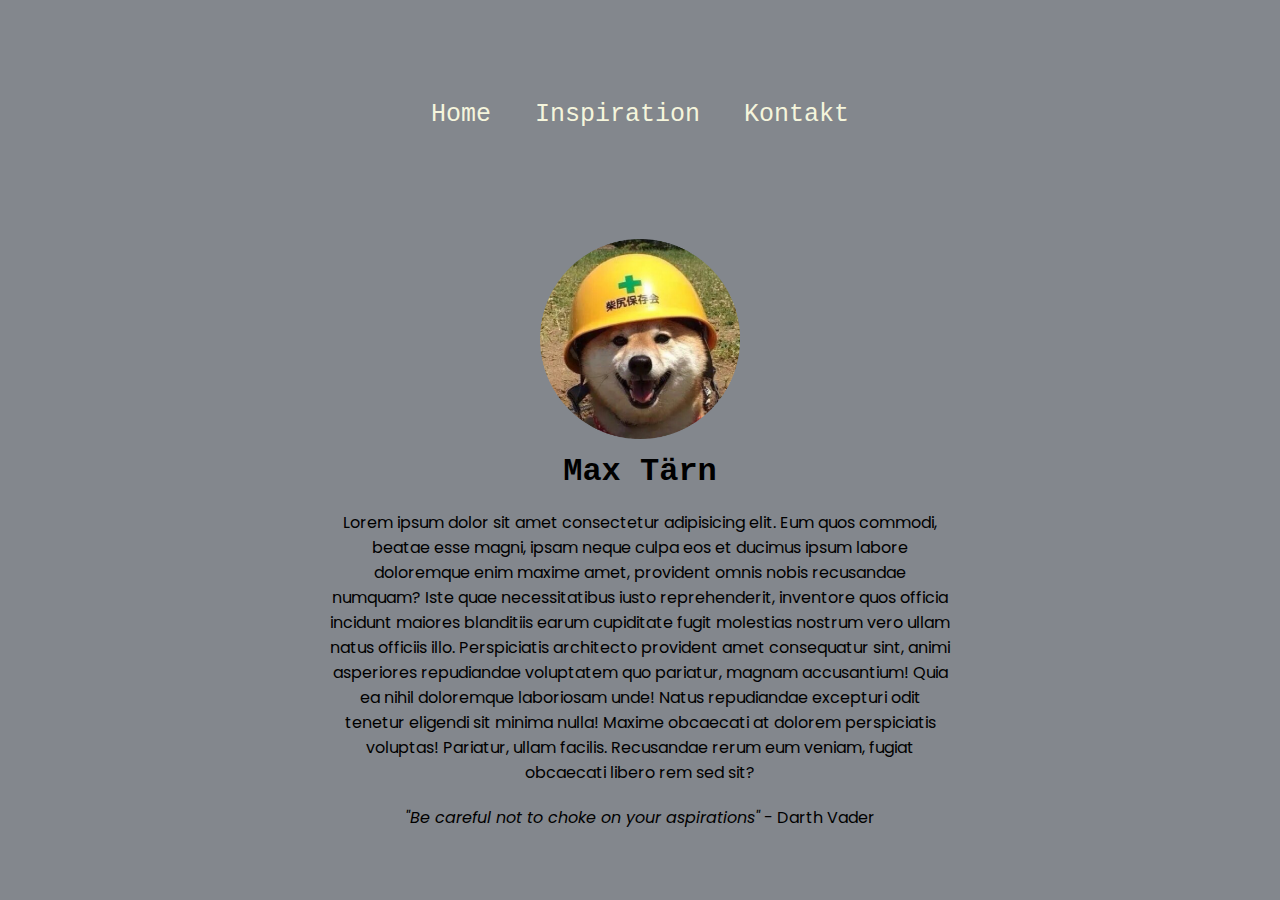
==== index.html @ 6429c454 "added project files" ====
<!DOCTYPE html>
<html lang="en">
<head>
    <meta charset="UTF-8">
    <meta http-equiv="X-UA-Compatible" content="IE=edge">
    <meta name="viewport" content="width=device-width, initial-scale=1.0">
    <link rel="stylesheet" href="/css/style.css">

    <!-- Fonts -->
    <link rel="preconnect" href="https://fonts.googleapis.com">
    <link rel="preconnect" href="https://fonts.gstatic.com" crossorigin>
    <link href="https://fonts.googleapis.com/css2?family=Poppins:wght@300&display=swap" rel="stylesheet"> 
    <!-- Fonts end -->

    <title>Min sida</title>
</head>
<body>


    <nav class="why-100-px-here">         
        <a class="navbar-item" href="/index.html">Home</a>
        <a class="navbar-item" href="/html/inspirationssidan.html">Inspiration</a>
        <a class="navbar-item" href="/html/kontaktsidan.html">Kontakt</a>
    </nav>


    <ul class="main-stuff">



        <li class="profile-pic-list-item">
            <img id="profile-pic"src="/img/doggoWithHat-modified.png" alt="Shiba inu wearing hat">
        </li>

        <li >
            <h1 class="text" class="headline">Max Tärn</h1>                    
        </li>

        <li> 
            <p class="text" class="main-text">Lorem ipsum dolor sit amet consectetur adipisicing elit. Eum quos commodi, beatae esse magni, ipsam neque culpa eos et ducimus ipsum labore doloremque enim maxime amet, provident omnis nobis recusandae numquam? Iste quae necessitatibus iusto reprehenderit, inventore quos officia incidunt maiores blanditiis earum cupiditate fugit molestias nostrum vero ullam natus officiis illo. Perspiciatis architecto provident amet consequatur sint, animi asperiores repudiandae voluptatem quo pariatur, magnam accusantium! Quia ea nihil doloremque laboriosam unde! Natus repudiandae excepturi odit tenetur eligendi sit minima nulla! Maxime obcaecati at dolorem perspiciatis voluptas! Pariatur, ullam facilis. Recusandae rerum eum veniam, fugiat obcaecati libero rem sed sit?
            </p>
        </li>

        <li>
            <p class="text">
                <i>"Be careful not to choke on your aspirations"</i>
                - Darth Vader
            </p>
        </li>




    </ul>
    
    

</body>
</html>
---- css/style.css ----
/* Global  */
.why-100-px-here{
margin-top:100px;
}
p{
    font-family: 'Poppins', sans-serif; 
}
h1, a{
    font-family: 'Courier New', Courier, monospace;
}
body{
    background-color: #83878D;       
}
/* Global End */


/* Navbar */
nav{
    display: block;
    text-align: center;            
}
.navbar-item{
    margin-left: 20px;
    margin-right: 20px;
    text-decoration: none;
    color: beige;
    font-size: 25px;
}
.navbar-item:hover{
    text-decoration: underline;
    color:white;
    background-color: black;
}
/* Navbar End*/



/* The Rest */
.text{   
  margin: auto;
  width: 50%;
  padding: 10px; 
}

.inline{
    display: inline-block;
    margin-left: 10px;
    margin-right: 10px;
}
.main-stuff{
    margin-top: 100px;
    text-align: center;
}
ul{
    list-style: none;    
    padding: 10px;
    margin-right: 0px;
}
#profile-pic{
    width: 100%;
    width: 200px;    
}
.center-text{
    text-align: center;
}
.link{
    text-decoration: none;
}
.link:hover{
    text-decoration: underline;
}
.form-text{
    display: inline-block;
    width: 120px;
    padding-bottom: 10px;
}
#submit-button{
    width: 235px;
    margin-left:125px;
    border-radius: 5px;
    background: #fff;
	border-color: #fff;
	border-style: solid;
}
.input{
    border-radius: 2px;
}
#label-text-area{
    position: relative;
    top: -80px;
}
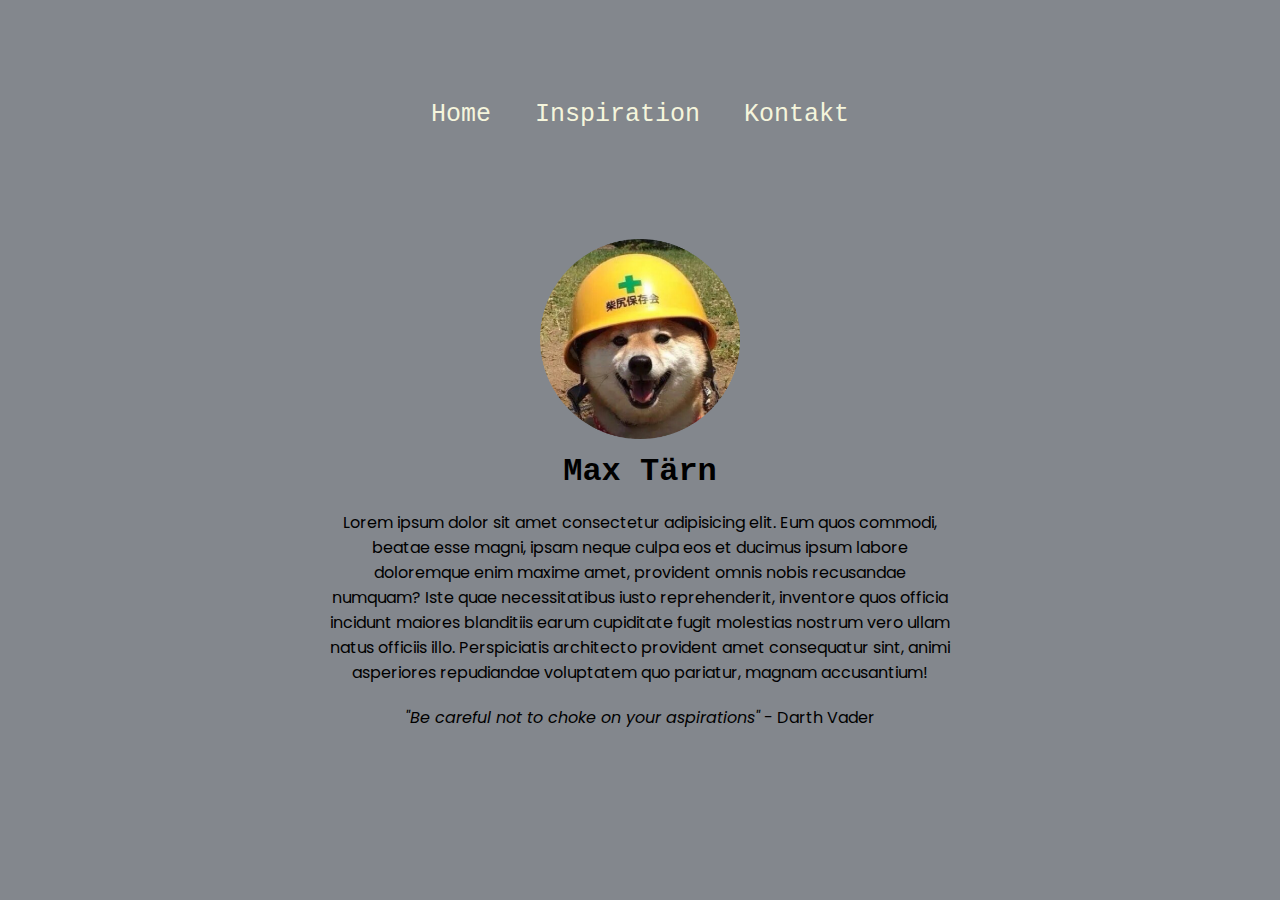
==== commit 4d57d10c: "the files are uploaded" ====
--- a/index.html
+++ b/index.html
@@ -4,7 +4,7 @@
     <meta charset="UTF-8">
     <meta http-equiv="X-UA-Compatible" content="IE=edge">
     <meta name="viewport" content="width=device-width, initial-scale=1.0">
-    <link rel="stylesheet" href="/css/style.css">
+    <link rel="stylesheet" href="css/style.css">
 
     <!-- Fonts -->
     <link rel="preconnect" href="https://fonts.googleapis.com">
@@ -18,9 +18,9 @@
 
 
     <nav class="why-100-px-here">         
-        <a class="navbar-item" href="/index.html">Home</a>
-        <a class="navbar-item" href="/html/inspirationssidan.html">Inspiration</a>
-        <a class="navbar-item" href="/html/kontaktsidan.html">Kontakt</a>
+        <a class="navbar-item" href="./index.html">Home</a>
+        <a class="navbar-item" href="./html/inspirationssidan.html">Inspiration</a>
+        <a class="navbar-item" href="./html/kontaktsidan.html">Kontakt</a>
     </nav>
 
 
@@ -37,7 +37,7 @@
         </li>
 
         <li> 
-            <p class="text" class="main-text">Lorem ipsum dolor sit amet consectetur adipisicing elit. Eum quos commodi, beatae esse magni, ipsam neque culpa eos et ducimus ipsum labore doloremque enim maxime amet, provident omnis nobis recusandae numquam? Iste quae necessitatibus iusto reprehenderit, inventore quos officia incidunt maiores blanditiis earum cupiditate fugit molestias nostrum vero ullam natus officiis illo. Perspiciatis architecto provident amet consequatur sint, animi asperiores repudiandae voluptatem quo pariatur, magnam accusantium! Quia ea nihil doloremque laboriosam unde! Natus repudiandae excepturi odit tenetur eligendi sit minima nulla! Maxime obcaecati at dolorem perspiciatis voluptas! Pariatur, ullam facilis. Recusandae rerum eum veniam, fugiat obcaecati libero rem sed sit?
+            <p class="text" class="main-text">Lorem ipsum dolor sit amet consectetur adipisicing elit. Eum quos commodi, beatae esse magni, ipsam neque culpa eos et ducimus ipsum labore doloremque enim maxime amet, provident omnis nobis recusandae numquam? Iste quae necessitatibus iusto reprehenderit, inventore quos officia incidunt maiores blanditiis earum cupiditate fugit molestias nostrum vero ullam natus officiis illo. Perspiciatis architecto provident amet consequatur sint, animi asperiores repudiandae voluptatem quo pariatur, magnam accusantium! 
             </p>
         </li>
 
@@ -55,5 +55,6 @@
     
     
 
+   
 </body>
 </html>--- a/css/style.css
+++ b/css/style.css
@@ -9,7 +9,8 @@
     font-family: 'Courier New', Courier, monospace;
 }
 body{
-    background-color: #83878D;       
+    background-color: #83878D;  
+    overflow: hidden;     
 }
 /* Global End */
 
